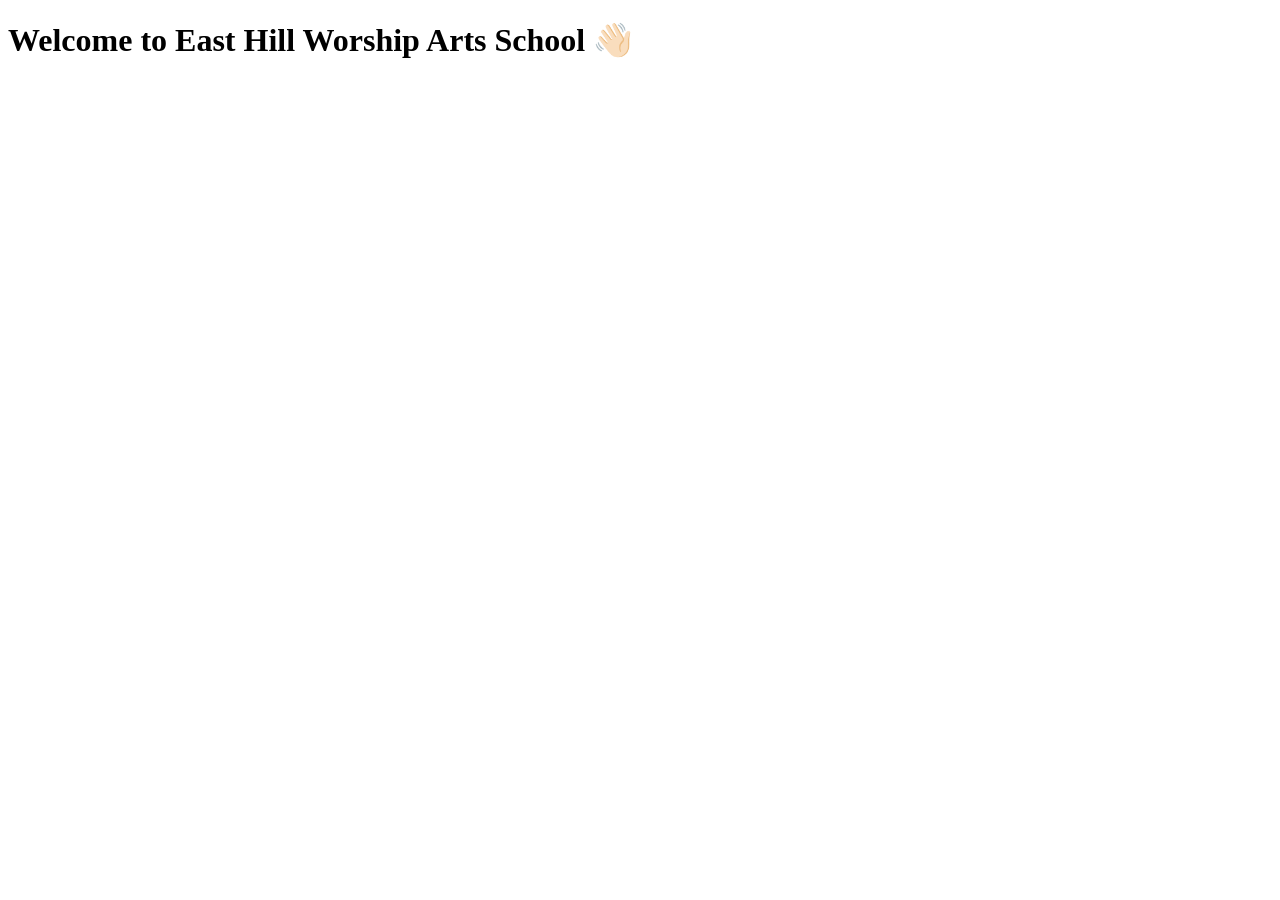
==== index.html @ a6a8717f "Initial set up of index.html and style.css" ====
<!DOCTYPE html>
<html lang="en">
  <head>
    <meta charset="UTF-8" />
    <meta name="viewport" content="width=device-width, initial-scale=1.0" />
    <link rel="stylesheet" href="src/style.css" />
    <title>Worship Arts School Website</title>
  </head>
  <body>
    <h1>Welcome to East Hill Worship Arts School 👋🏻</h1>
  </body>
</html>
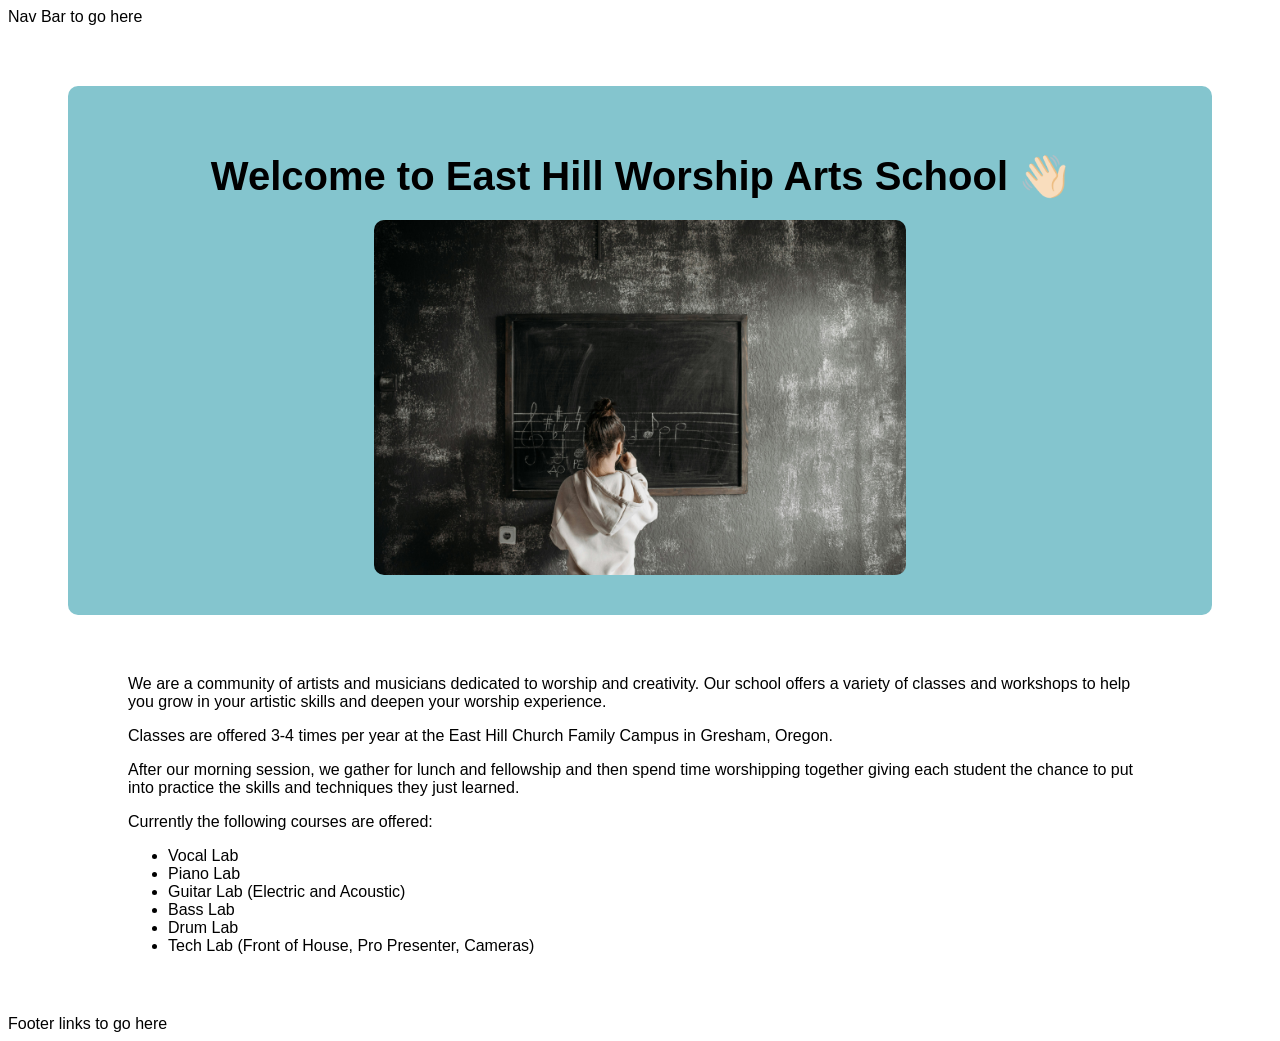
==== commit 53c29483: "added the basic structure of the page and basic styling" ====
--- a/index.html
+++ b/index.html
@@ -1,4 +1,4 @@
-<!DOCTYPE html>
+<!doctype html>
 <html lang="en">
   <head>
     <meta charset="UTF-8" />
@@ -7,6 +7,41 @@
     <title>Worship Arts School Website</title>
   </head>
   <body>
-    <h1>Welcome to East Hill Worship Arts School 👋🏻</h1>
+    <header>Nav Bar to go here</header>
+    <div class="hero">
+      <h1>Welcome to East Hill Worship Arts School 👋🏻</h1>
+      <img
+        src="/images/music-theory.jpg"
+        alt="young girl at a chalkboard learning music theory"
+      />
+    </div>
+    <div class="body">
+      <p>
+        We are a community of artists and musicians dedicated to worship and
+        creativity. Our school offers a variety of classes and workshops to help
+        you grow in your artistic skills and deepen your worship experience.
+      </p>
+      <p>
+        Classes are offered 3-4 times per year at the East Hill Church Family
+        Campus in Gresham, Oregon.
+      </p>
+      <p>
+        After our morning session, we gather for lunch and fellowship and then
+        spend time worshipping together giving each student the chance to put
+        into practice the skills and techniques they just learned.
+      </p>
+      <span>
+        Currently the following courses are offered:
+        <ul>
+          <li>Vocal Lab</li>
+          <li>Piano Lab</li>
+          <li>Guitar Lab (Electric and Acoustic)</li>
+          <li>Bass Lab</li>
+          <li>Drum Lab</li>
+          <li>Tech Lab (Front of House, Pro Presenter, Cameras)</li>
+        </ul>
+      </span>
+    </div>
+    <footer>Footer links to go here</footer>
   </body>
 </html>
--- a/src/style.css
+++ b/src/style.css
@@ -0,0 +1,31 @@
+body {
+  font-family: sans-serif;
+  background-color: #ffffff;
+}
+
+.hero {
+  background-color: #84c5ce;
+  padding: 40px;
+  margin: 60px;
+  border-radius: 10px;
+}
+
+.hero h1 {
+  font-size: 40px;
+  text-align: center;
+  margin-bottom: 20px;
+}
+
+.hero img {
+  width: 50%;
+  margin: 0 auto;
+  display: block;
+  border-radius: 10px;
+}
+
+.body {
+  padding: 0 60px;
+  margin-left: 60px;
+  margin-right: 60px;
+  margin-bottom: 60px;
+}
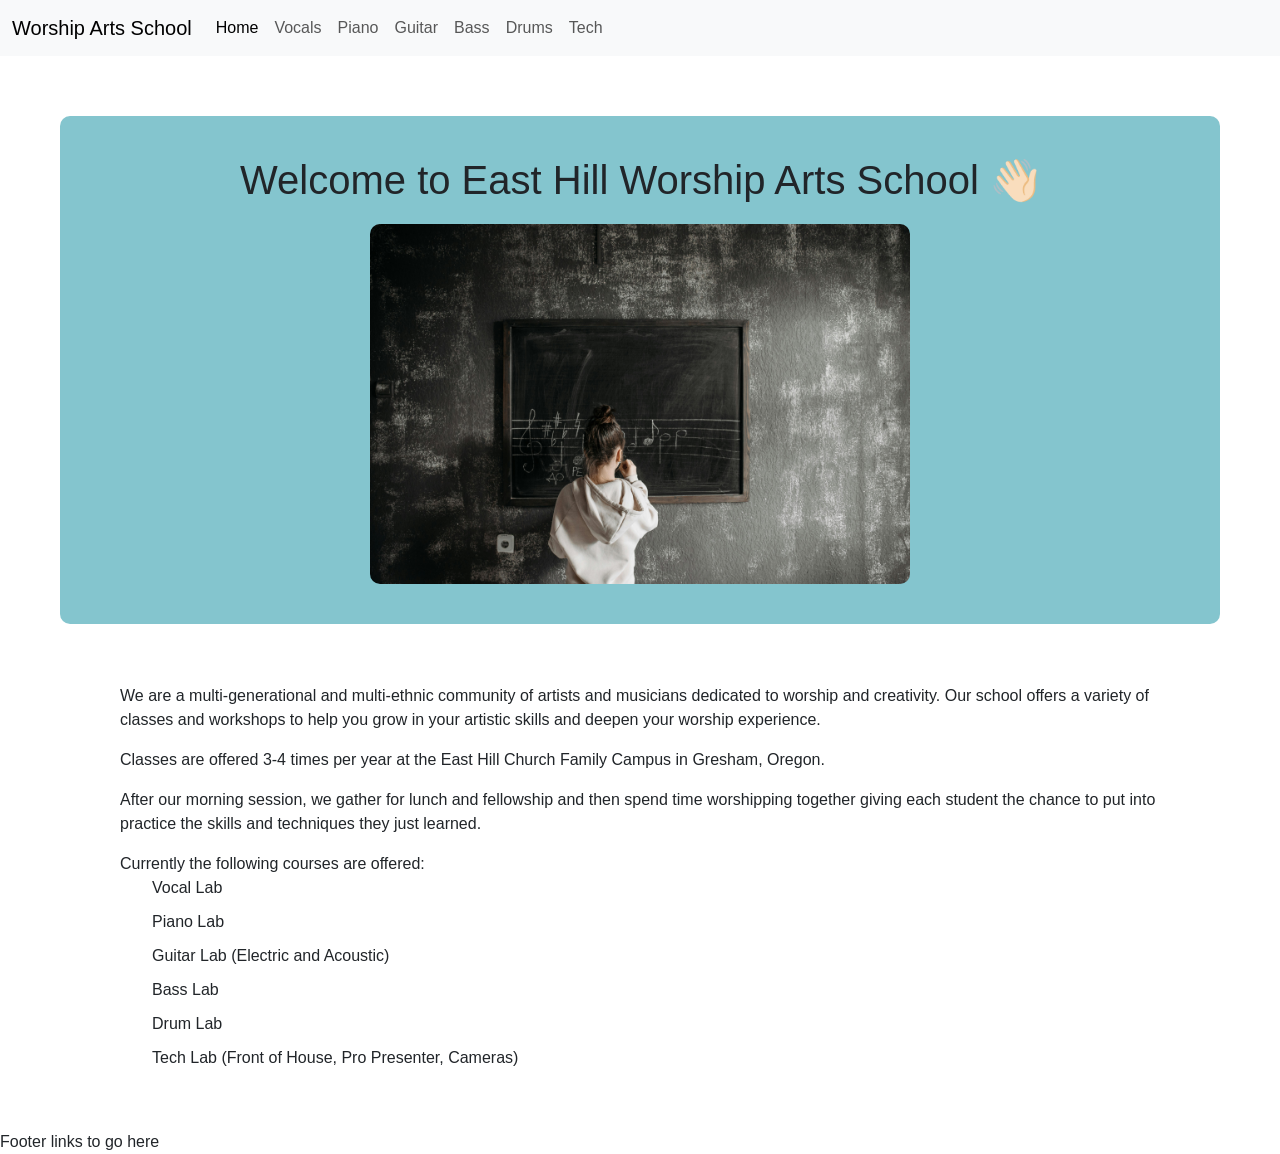
==== commit f67b1efe: "Added Bootstrap navbar to main page and removed the list bullets" ====
--- a/index.html
+++ b/index.html
@@ -3,11 +3,64 @@
   <head>
     <meta charset="UTF-8" />
     <meta name="viewport" content="width=device-width, initial-scale=1.0" />
+    <link
+      href="https://cdn.jsdelivr.net/npm/bootstrap@5.3.8/dist/css/bootstrap.min.css"
+      rel="stylesheet"
+      integrity="sha384-sRIl4kxILFvY47J16cr9ZwB07vP4J8+LH7qKQnuqkuIAvNWLzeN8tE5YBujZqJLB"
+      crossorigin="anonymous"
+    />
+    <script
+      src="https://cdn.jsdelivr.net/npm/bootstrap@5.3.8/dist/js/bootstrap.bundle.min.js"
+      integrity="sha384-FKyoEForCGlyvwx9Hj09JcYn3nv7wiPVlz7YYwJrWVcXK/BmnVDxM+D2scQbITxI"
+      crossorigin="anonymous"
+    ></script>
     <link rel="stylesheet" href="src/style.css" />
-    <title>Worship Arts School Website</title>
+    <title>Worship Arts School Website | East Hill Church</title>
   </head>
   <body>
-    <header>Nav Bar to go here</header>
+    <header>
+      <nav class="navbar navbar-expand-lg bg-body-tertiary">
+        <div class="container-fluid">
+          <a class="navbar-brand" href="#">Worship Arts School</a>
+          <button
+            class="navbar-toggler"
+            type="button"
+            data-bs-toggle="collapse"
+            data-bs-target="#navbarSupportedContent"
+            aria-controls="navbarSupportedContent"
+            aria-expanded="false"
+            aria-label="Toggle navigation"
+          >
+            <span class="navbar-toggler-icon"></span>
+          </button>
+          <div class="collapse navbar-collapse" id="navbarSupportedContent">
+            <ul class="navbar-nav me-auto mb-2 mb-lg-0">
+              <li class="nav-item">
+                <a class="nav-link active" aria-current="page" href="#">Home</a>
+              </li>
+              <li class="nav-item">
+                <a class="nav-link" href="#">Vocals</a>
+              </li>
+              <li class="nav-item">
+                <a class="nav-link" href="#"> Piano </a>
+              </li>
+              <li class="nav-item">
+                <a class="nav-link" href="#">Guitar</a>
+              </li>
+              <li class="nav-item">
+                <a class="nav-link" href="#">Bass</a>
+              </li>
+              <li class="nav-item">
+                <a class="nav-link" href="#">Drums</a>
+              </li>
+              <li class="nav-item">
+                <a class="nav-link" href="#">Tech</a>
+              </li>
+            </ul>
+          </div>
+        </div>
+      </nav>
+    </header>
     <div class="hero">
       <h1>Welcome to East Hill Worship Arts School 👋🏻</h1>
       <img
@@ -17,9 +70,10 @@
     </div>
     <div class="body">
       <p>
-        We are a community of artists and musicians dedicated to worship and
-        creativity. Our school offers a variety of classes and workshops to help
-        you grow in your artistic skills and deepen your worship experience.
+        We are a multi-generational and multi-ethnic community of artists and
+        musicians dedicated to worship and creativity. Our school offers a
+        variety of classes and workshops to help you grow in your artistic
+        skills and deepen your worship experience.
       </p>
       <p>
         Classes are offered 3-4 times per year at the East Hill Church Family
--- a/src/style.css
+++ b/src/style.css
@@ -29,3 +29,10 @@
   margin-right: 60px;
   margin-bottom: 60px;
 }
+
+.body ul {
+  list-style: none;
+}
+.body li {
+  margin-bottom: 10px;
+}
